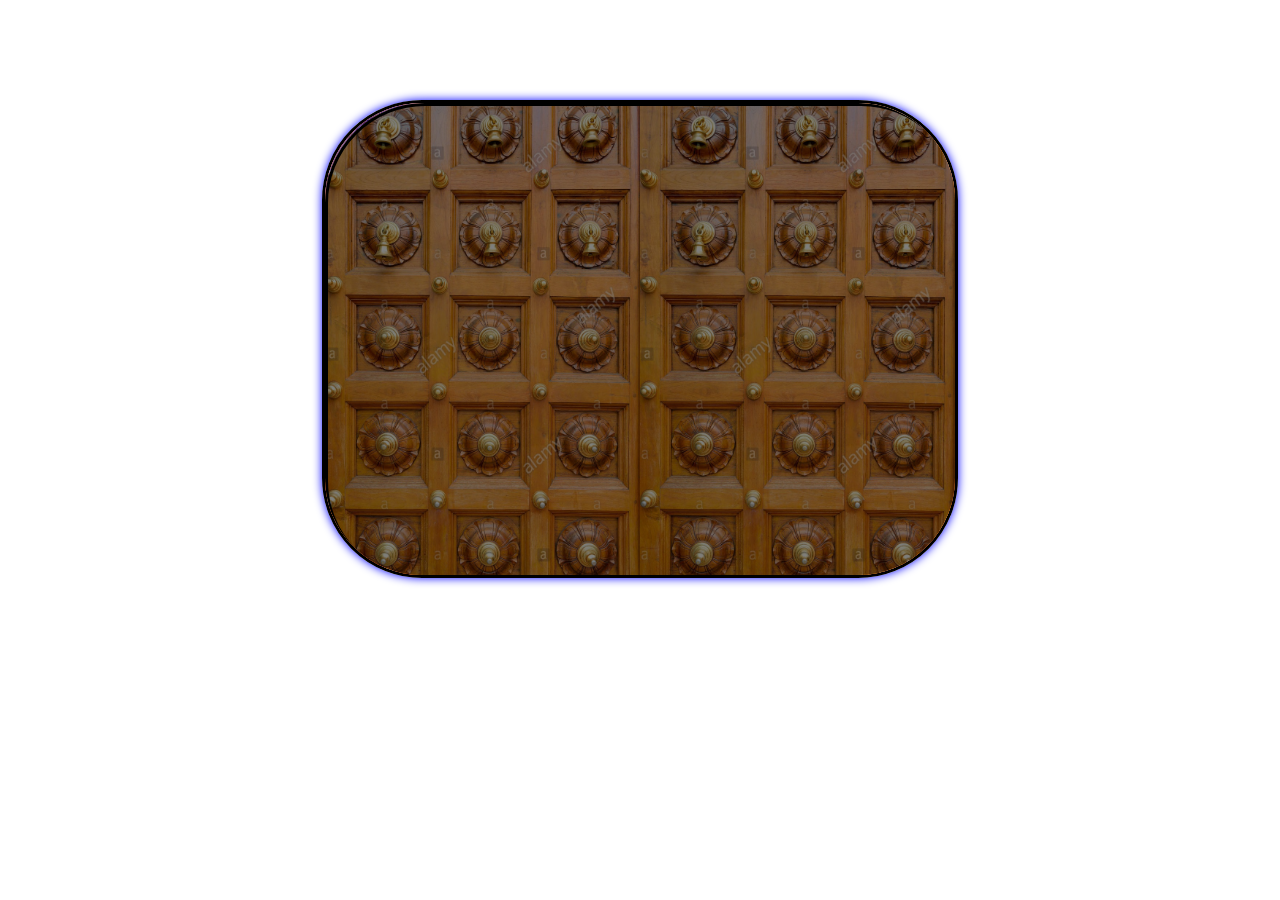
==== index.html @ 67f10f54 "Add files via upload" ====
<!DOCTYPE html>
<html lang="en">
<head>
    <title>Temple</title>
   <!-- <link rel="stylesheet" href="temple.css">-->
    <style>
        div {
            width: 630px;
            height: 472px;
            border: 3px solid black;
            margin: 100px auto;
            box-shadow: 0 0 10px blue;
            overflow: hidden;
            position: relative;
            border-radius: 100px;
        }
        div #god{
            transition: all 3s;
            transition-delay: 300ms;
        }
        div:hover #god {
            transform:scale(1.3,1.3);
        }
        div #cloth {
            width: inherit;
            height: inherit;
            background-color: rgba(0,0,0,0.5);
            position:absolute;
            top: 0px;
            left: 0px;
            margin-top:0px;
            transition: all 3s;

        }
        div:hover #cloth {
            transform: translateY(-472px);
        }
        div #door1 {
            position: absolute;
            top: 0px;
            left: 0px;
            transition: all 3s;
            transform-origin: left;
            transition-delay: 100ms;
        }
        div:hover #door1 {
            transform: perspective(200px) rotateY(90deg);
        }
        div #door2 {
            position: absolute;
            top: 0px;
            left: 315px;
            transition: all 3s;
            transform-origin: right;
            transition-delay: 100ms;
        }
        div:hover #door2 {
            transform: perspective(200px) rotateY(-90deg);
        }
    </style>
</head>
<body>
    <div>
        <img id="god" src="hanuma.jpg">
        <img id="door1" src="door.jpg" width="315px" height="500px">
        <img id="door2" src="door.jpg" width="315px" height="500px">
        <div id="cloth"></div>
    </div>
</body>
</html>
---- temple.css ----
div {
    width: 630px;
    height: 472px;
    border: 3px solid black;
    margin: 100px auto;
    box-shadow: 0 0 10px blue;
    overflow: hidden;
    position: relative;
    border-radius: 100px;
}
div #god{
    transition: all 3s;
    transition-delay: 300ms;
}
div:hover #god {
    transform:scale(1.3,1.3);
}
div #cloth {
    width: inherit;
    height: inherit;
    background-color: rgb(0,0,0);
    position:absolute;
    top: 0px;
    left: 0px;
    margin-top:0px;
    transition: all 3s;

}
div:hover #cloth {
    transform: translateY(-472px);
}
div #door1 {
    position: absolute;
    top: 0px;
    left: 0px;
    transition: all 3s;
    transform-origin: left;
    transition-delay: 100ms;
}
div:hover #door1 {
    transform: perspective(200px) rotateY(90deg);
}
div #door2 {
    position: absolute;
    top: 0px;
    left: 315px;
    transition: all 3s;
    transform-origin: right;
    transition-delay: 100ms;
}
div:hover #door2 {
    transform: perspective(200px) rotateY(-90deg);
}
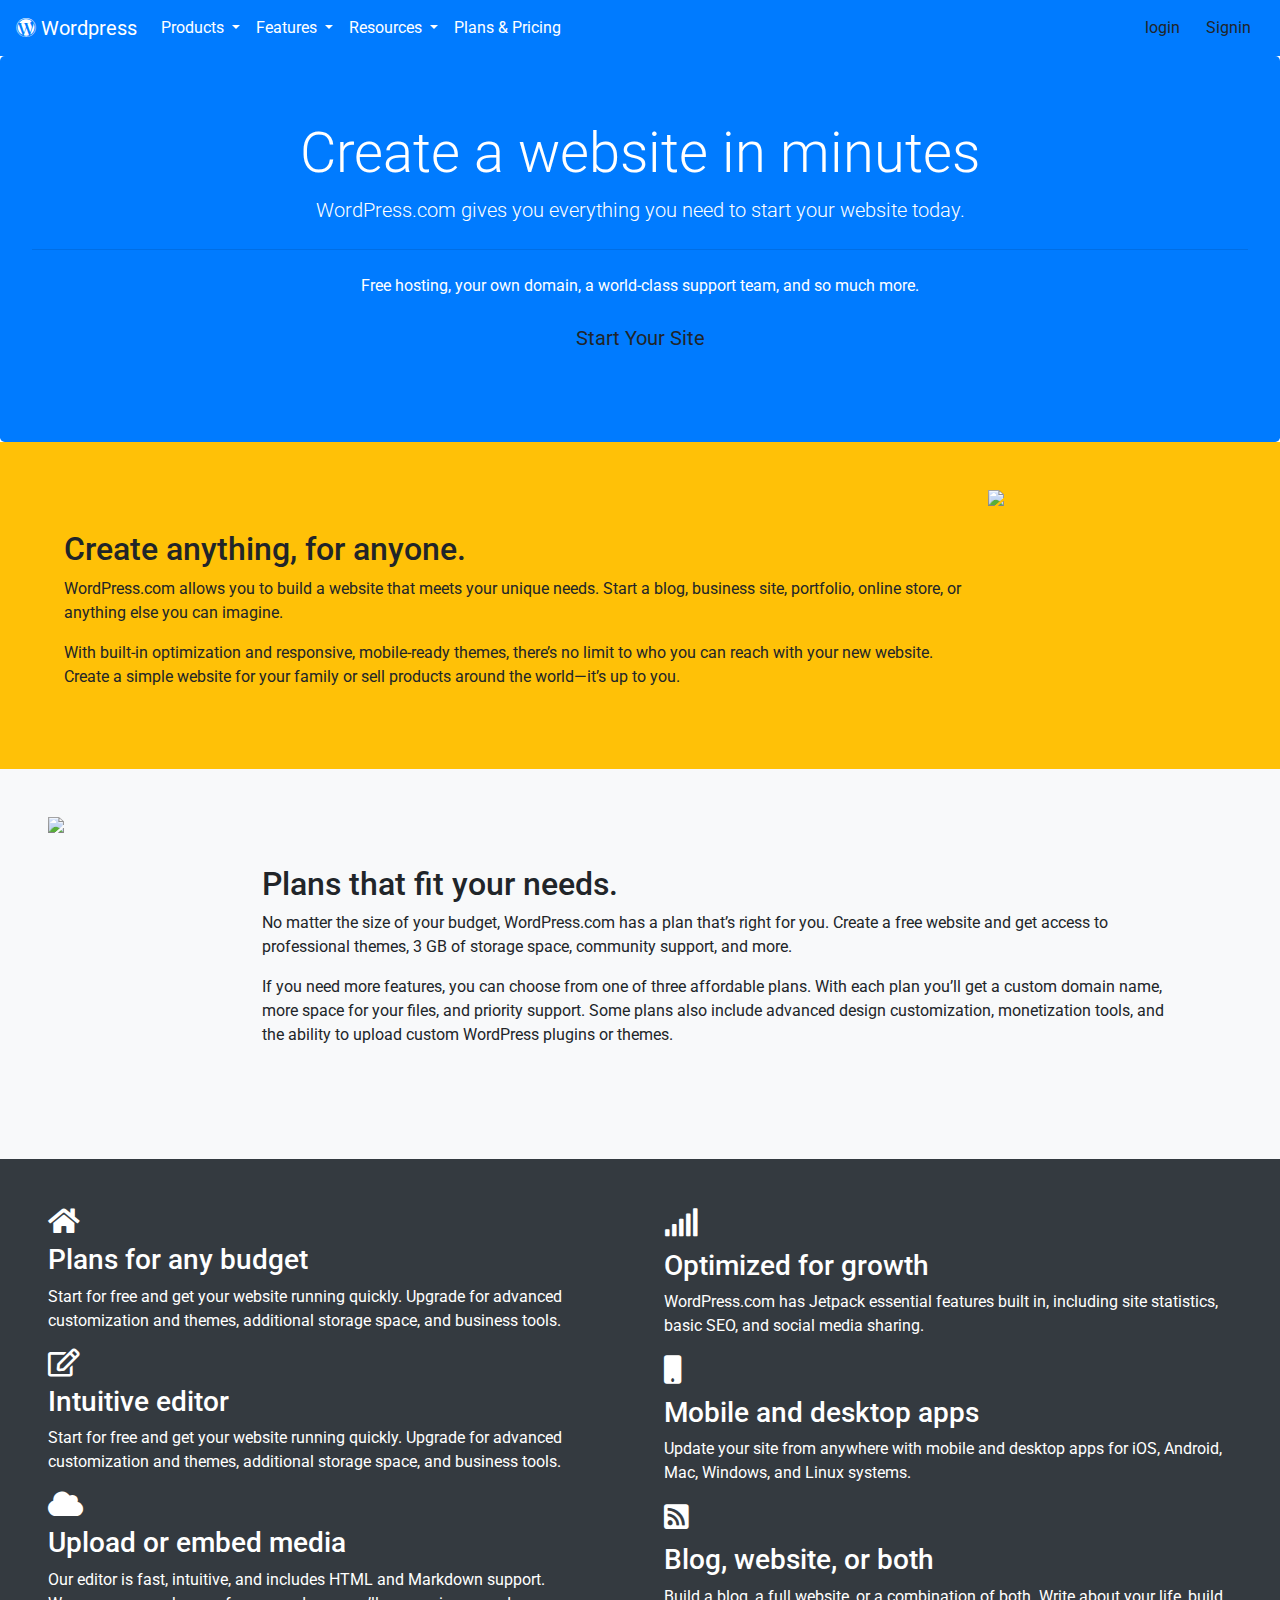
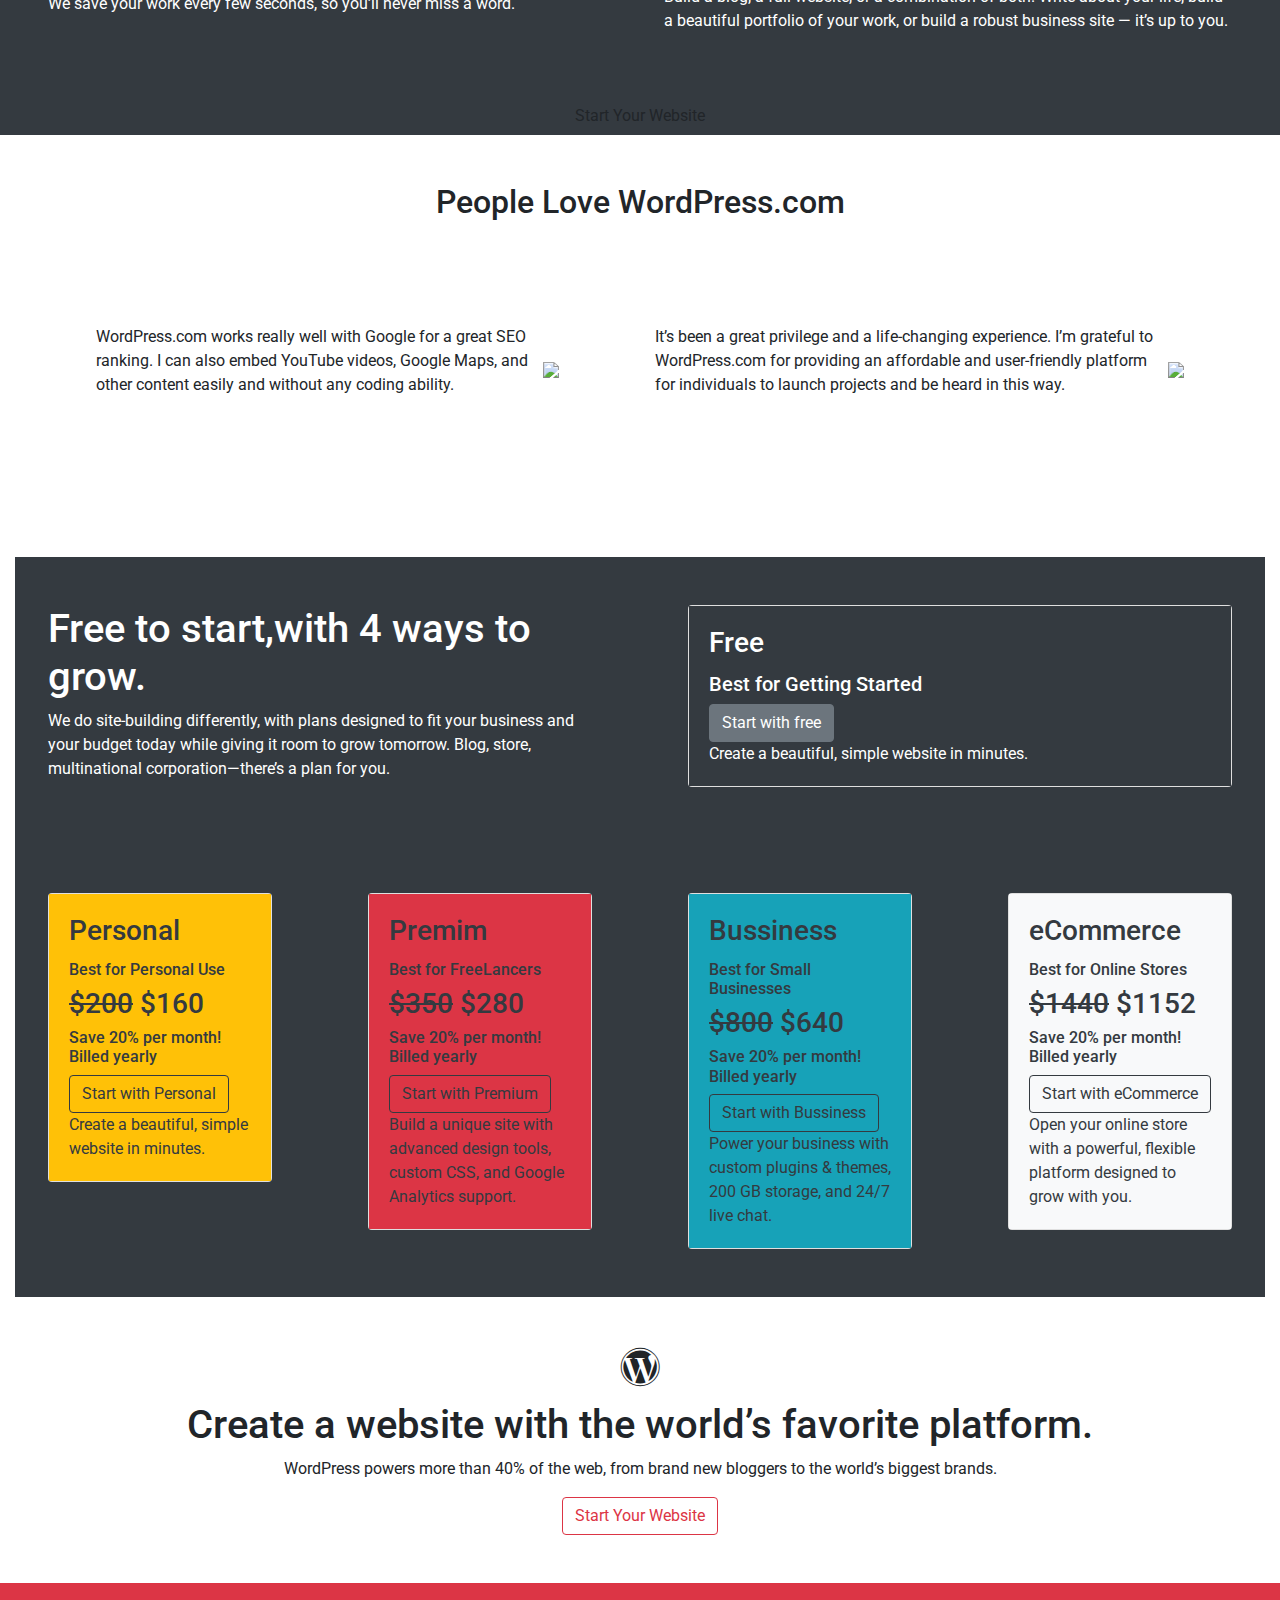
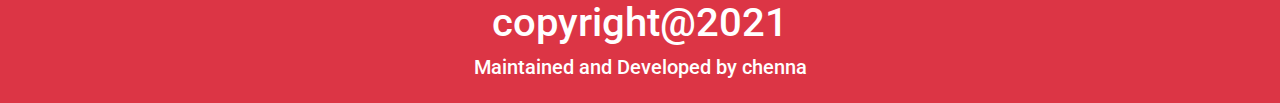
==== commit 3a7a4d92: "Create index.html" ====
--- a/index.html
+++ b/index.html
@@ -1,70 +1,314 @@
-<!DOCTYPE html>
-<html lang="en">
-<head>
-    <title>Temple</title>
-   <!-- <link rel="stylesheet" href="temple.css">-->
-    <style>
-        div {
-            width: 630px;
-            height: 472px;
-            border: 3px solid black;
-            margin: 100px auto;
-            box-shadow: 0 0 10px blue;
-            overflow: hidden;
-            position: relative;
-            border-radius: 100px;
-        }
-        div #god{
-            transition: all 3s;
-            transition-delay: 300ms;
-        }
-        div:hover #god {
-            transform:scale(1.3,1.3);
-        }
-        div #cloth {
-            width: inherit;
-            height: inherit;
-            background-color: rgba(0,0,0,0.5);
-            position:absolute;
-            top: 0px;
-            left: 0px;
-            margin-top:0px;
-            transition: all 3s;
-
-        }
-        div:hover #cloth {
-            transform: translateY(-472px);
-        }
-        div #door1 {
-            position: absolute;
-            top: 0px;
-            left: 0px;
-            transition: all 3s;
-            transform-origin: left;
-            transition-delay: 100ms;
-        }
-        div:hover #door1 {
-            transform: perspective(200px) rotateY(90deg);
-        }
-        div #door2 {
-            position: absolute;
-            top: 0px;
-            left: 315px;
-            transition: all 3s;
-            transform-origin: right;
-            transition-delay: 100ms;
-        }
-        div:hover #door2 {
-            transform: perspective(200px) rotateY(-90deg);
-        }
-    </style>
-</head>
-<body>
-    <div>
-        <img id="god" src="hanuma.jpg">
-        <img id="door1" src="door.jpg" width="315px" height="500px">
-        <img id="door2" src="door.jpg" width="315px" height="500px">
-        <div id="cloth"></div>
-    </div>
-</body>
-</html>+<!DOCTYPE html>
+<html lang="en">
+<head>
+    <title>Wordpress</title>
+        <!-- Font Awesome -->
+<link rel="stylesheet" href="https://use.fontawesome.com/releases/v5.8.2/css/all.css">
+<!-- Google Fonts -->
+<link rel="stylesheet" href="https://fonts.googleapis.com/css?family=Roboto:300,400,500,700&display=swap">
+<!-- Bootstrap core CSS -->
+<link href="https://cdnjs.cloudflare.com/ajax/libs/twitter-bootstrap/4.5.0/css/bootstrap.min.css" rel="stylesheet">
+<!-- Material Design Bootstrap -->
+<link href="https://cdnjs.cloudflare.com/ajax/libs/mdbootstrap/4.19.0/css/mdb.min.css" rel="stylesheet">
+    <style>
+        @media(max-width: 1000px){
+            #box1{
+                flex-direction: column;
+                padding: 0px;
+                text-align: center;
+            }
+            #box2{
+                flex-direction: column;
+            }
+        }
+        @media(max-width: 1100px){
+            #box3{
+                flex-direction: column;
+            }
+        }
+        @media(max-width: 700px){
+            #box31{
+                flex-direction: column;
+            }
+        }
+    </style>
+</head>
+<body>
+    <nav class="navbar navbar-expand-lg navbar-light bg-primary text-white">
+        <a class="navbar-brand text-white" href="#"><i class="fab fa-wordpress"></i> Wordpress</a>
+        <button class="navbar-toggler" type="button" data-toggle="collapse" data-target="#navbarSupportedContent" aria-controls="navbarSupportedContent" aria-expanded="false" aria-label="Toggle navigation">
+          <span class="navbar-toggler-icon"></span>
+        </button>
+      
+        <div class="collapse navbar-collapse" id="navbarSupportedContent">
+          <ul class="navbar-nav mr-auto">
+            <li class="nav-item dropdown">
+                <a class="nav-link dropdown-toggle text-white" href="#" id="navbarDropdown" role="button" data-toggle="dropdown" aria-haspopup="true" aria-expanded="false">
+                  Products
+                </a>
+                <div class="dropdown-menu" aria-labelledby="navbarDropdown">
+                  <a class="dropdown-item" href="#">Blogs</a>
+                  <a class="dropdown-item" href="#">Domains</a>
+                  <a class="dropdown-item" href="#">Websites</a>
+                  <a class="dropdown-item" href="#">eCommerce</a>
+                </div>
+              </li>
+              <li class="nav-item dropdown">
+                <a class="nav-link dropdown-toggle text-white" href="#" id="navbarDropdown" role="button" data-toggle="dropdown" aria-haspopup="true" aria-expanded="false">
+                  Features
+                </a>
+                <div class="dropdown-menu" aria-labelledby="navbarDropdown">
+                  <a class="dropdown-item" href="#">Overview</a>
+                  <a class="dropdown-item" href="#">Plugins</a>
+                  <a class="dropdown-item" href="#">Themes</a>
+                  <a class="dropdown-item" href="#">Google apps</a>
+                </div>
+              </li>
+            <li class="nav-item dropdown">
+              <a class="nav-link dropdown-toggle text-white" href="#" id="navbarDropdown" role="button" data-toggle="dropdown" aria-haspopup="true" aria-expanded="false">
+                Resources
+              </a>
+              <div class="dropdown-menu" aria-labelledby="navbarDropdown">
+                <a class="dropdown-item" href="#">News</a>
+                <a class="dropdown-item" href="#">Expert Tips</a>
+                <a class="dropdown-item" href="#">logo maker</a>
+              </div>
+            </li>
+            <li class="nav-item">
+              <a class="nav-link text-white" href="#">Plans & Pricing</a>
+            </li>
+          </ul>
+          <form class="form-inline my-2 my-lg-0">
+            <button class="btn btn-outline-white my-2 my-sm-0"  data-toggle="modal" data-target="#login">login</button>
+            <button class="btn btn-outline-white my-2 my-sm-0" data-toggle="modal" data-target="#signin">Signin</button>
+          </form>
+        </div>
+    </nav>
+    <div id="login" class="modal fade" tabindex="-1" role="dialog" aria-hidden="true">
+        <div class="modal-dialog" role="document">
+            <div class="modal-content text-white bg-dark">
+                <div class="modal-header">
+                    <h2>Sign In</h2>
+                    <button class="btn btn-outline-white" data-dismiss="modal">X</button>
+                </div>
+                <div class="modal-body">
+                    <div class="form-group">
+                        <input type="email" class="form-control" placeholder="Email">
+                    </div>
+                    <div class="form-group">
+                        <input type="password" class="form-control" placeholder="password">
+                    </div>
+                    <button class="btn btn-outline-white">Submit</button>
+                </div>
+                <div class="modal-footer">
+                    <button class="btn btn-outline-white" data-dismiss="modal">Close</button>
+                </div>
+            </div>
+        </div>
+    </div>
+    <div id="signin" class="modal fade" tabindex="-1" role="dialog" aria-hidden="true">
+        <div class="modal-dialog" role="document">
+            <div class="modal-content text-white bg-dark">
+                <div class="modal-header">
+                    <h2>Sign In</h2>
+                    <button class="btn btn-outline-white" data-dismiss="modal">X</button>
+                </div>
+                <div class="modal-body">
+                    <div class="form-group">
+                        <input type="text" class="form-control" placeholder="First Name">
+                    </div>
+                    <div class="form-group">
+                        <input type="text" class="form-control" placeholder="Last Name">
+                    </div>
+                    <div class="form-group">
+                        <input type="email" class="form-control" placeholder="Email">
+                    </div>
+                    <div class="form-group">
+                        <input type="password" class="form-control" placeholder="password">
+                    </div>
+                    <button class="btn btn-outline-white">Submit</button>
+                </div>
+                <div class="modal-footer">
+                    <button class="btn btn-outline-white" data-dismiss="modal">Close</button>
+                </div>
+            </div>
+        </div>
+    </div>
+    <div class="jumbotron text-center text-white bg-primary mb-0">
+        <h1 class="display-4">Create a website in minutes</h1>
+        <p class="lead">WordPress.com gives you everything you need to start your website today.</p>
+        <hr class="my-4">
+        <p>Free hosting, your own domain, a world-class support team, and so much more.</p>
+        <p class="lead">
+          <a class="btn btn-outline-white btn-lg" href="#" role="button">Start Your Site</a>
+        </p>
+      </div>
+      <div class="d-flex justify-content-between p-5 bg-warning justify-content-center" id="box1">
+          <div class="p-3">
+              <img src="https://s1.wp.com/wp-content/themes/h4/landing/marketing/pages/create/index/media/v1-pitch1-icons.png" width="200px" alt="">
+              <h2 class="mt-0">Create anything, for anyone.</h2>
+              <p>WordPress.com allows you to build a website that meets your unique needs. Start a blog, business site, portfolio, online store, or anything else you can imagine.</p>
+              <p>With built-in optimization and responsive, mobile-ready themes, there’s no limit to who you can reach with your new website. Create a simple website for your family or sell products around the world—it’s up to you.</p>
+          </div>
+            <img src="https://thumbs.dreamstime.com/b/teamwork-group-friends-logo-image-holding-each-other-39918563.jpg" width="400px" style="margin: 0px auto;">
+      </div>
+      <div class="d-flex justify-content-between p-5 bg-light justify-content-center" id="box1">
+        <img src="https://www.verywellmind.com/thmb/f3wIuvLuXsX8PrzYe6IHfh1sja8=/500x350/filters:no_upscale():max_bytes(150000):strip_icc()/200391849-001-56a792533df78cf772973e6c.jpg" width="400px" style="margin: 0px auto;">
+        <div class="p-5">
+            <h2 class="mt-0">Plans that fit your needs.</h2>
+            <p>No matter the size of your budget, WordPress.com has a plan that’s right for you. Create a free website and get access to professional themes, 3 GB of storage space, community support, and more.</p>
+            <p>If you need more features, you can choose from one of three affordable plans. With each plan you’ll get a custom domain name, more space for your files, and priority support. Some plans also include advanced design customization, monetization tools, and the ability to upload custom WordPress plugins or themes.</p>
+        </div>
+    </div>
+    <div>
+        <div class="bg-dark text-white">
+            <div class="d-flex" id="box2">
+                <div class="p-5">
+                 <div>
+                     <h3 class="fas fa-home"></h3>
+                     <h3>Plans for any budget</h3>
+                     <p>Start for free and get your website running quickly. Upgrade for advanced customization and themes, additional storage space, and business tools.</p>
+                </div>
+                <div>
+                     <h3 class="far fa-edit"></h3>
+                     <h3>Intuitive editor</h3>
+                     <p>Start for free and get your website running quickly. Upgrade for advanced customization and themes, additional storage space, and business tools.</p>
+                 </div>
+                 <div>
+                     <h3 class="fas fa-cloud"></h3>
+                     <h3>Upload or embed media</h3>
+                     <p>Our editor is fast, intuitive, and includes HTML and Markdown support. We save your work every few seconds, so you’ll never miss a word.</p>
+                 </div>
+                </div>
+             <div class="p-5">
+                 <div>
+                      <h3><i class="fas fa-signal"></i></h3>
+                      <h3>Optimized for growth</h3>
+                      <p>WordPress.com has Jetpack essential features built in, including site statistics, basic SEO, and social media sharing.</p>
+                 </div>
+                 <div>
+                      <h3><i class="fas fa-mobile"></i></h3>
+                      <h3>Mobile and desktop apps</h3>
+                      <p>Update your site from anywhere with mobile and desktop apps for iOS, Android, Mac, Windows, and Linux systems.</p>
+                  </div>
+                  <div>
+                      <h3><i class="fas fa-rss-square"></i></h3>
+                      <h3>Blog, website, or both</h3>
+                      <p>Build a blog, a full website, or a combination of both. Write about your life, build a beautiful portfolio of your work, or build a robust business site — it’s up to you.</p>
+                  </div>
+              </div>
+         </div>
+         <div class="d-flex justify-content-center">
+            <button class="btn btn-outline-white">Start Your Website</button>
+         </div>
+        </div>
+        <div class="py-5">
+            <h2 class="text-center">People Love WordPress.com</h2>
+            <div class="d-flex p-5" id="box3">
+                <div class="d-flex p-5 align-items-center" id="box31">
+                    <p>WordPress.com works really well with Google for a great SEO ranking. I can also embed YouTube videos, Google Maps, and other content easily and without any coding ability.</p>
+                    <div>
+                        <img src="https://s1.wp.com/wp-content/themes/h4/landing/marketing/pages/_common/components/testimonials/media/quintin-lake.png" width="250px">
+                    </div>
+                </div>
+                <div class="d-flex p-5 align-items-center"  id="box31">
+                    <p>It’s been a great privilege and a life-changing experience. I’m grateful to WordPress.com for providing an affordable and user-friendly platform for individuals to launch projects and be heard in this way.</p>
+                    <div>
+                        <img src="https://s1.wp.com/wp-content/themes/h4/landing/marketing/pages/_common/components/testimonials/media/ann-morgan.png" width="250px">
+                    </div>
+                </div>
+            </div>
+        </div>
+        <div class="container-fluid m-0">
+            <div class="bg-dark">
+                <div class="row">
+                    <div class="col-md-6 p-5 text-white">
+                        <h1>Free to start,with 4 ways to grow.</h1>
+                        <p>We do site-building differently, with plans designed to fit your business and your budget today while giving it room to grow tomorrow. Blog, store, multinational corporation—there’s a plan for you.</p>
+                    </div>
+                    <div class="col-md-6 p-5">
+                        <div class="card">
+                            <div class="card-body bg-dark text-white">
+                                <h3 class="card-title">Free</h3>
+                                <h5 class="card-sub-title">Best for Getting Started</h5>
+                                <button class="btn btn-secondary">Start with free</button>
+                                <p class="card-text">Create a beautiful, simple website in minutes.</p>
+                            </div>
+                        </div>
+                    </div>
+                </div>
+                <div class="row">
+                    <div class="col-xl-3 col-sm-6 p-5">
+                        <div class="card">
+                            <div class="card-body bg-warning text-dark">
+                                <h3 class="card-title">Personal</h3>
+                                <h6 class="card-sub-title">Best for Personal Use</h6>
+                                <h3><del>$200</del> $160</h3>
+                                <h6 class="card-sub-title">Save 20% per month! Billed yearly</h6>
+                                <button class="btn btn-outline-dark">Start with Personal</button>
+                                <p class="card-text">Create a beautiful, simple website in minutes.</p>
+                            </div>
+                        </div>
+                    </div>
+                    <div class="col-xl-3 col-sm-6 p-5">
+                        <div class="card">
+                            <div class="card-body bg-danger text-dark">
+                                <h3 class="card-title">Premim</h3>
+                                <h6 class="card-sub-title">Best for FreeLancers</h6>
+                                <h3><del>$350</del> $280</h3>
+                                <h6 class="card-sub-title">Save 20% per month! Billed yearly</h6>
+                                <button class="btn btn-outline-dark">Start with Premium</button>
+                                <p class="card-text">Build a unique site with advanced design tools, custom CSS, and Google Analytics support.</p>
+                            </div>
+                        </div>
+                    </div>
+                    <div class="col-xl-3 p-5 col-sm-6">
+                        <div class="card">
+                            <div class="card-body bg-info text-dark">
+                                <h3 class="card-title">Bussiness</h3>
+                                <h6 class="card-sub-title">Best for Small Businesses</h6>
+                                <h3><del>$800</del> $640</h3>
+                                <h6 class="card-sub-title">Save 20% per month! Billed yearly</h6>
+                                <button class="btn btn-outline-dark">Start with Bussiness</button>
+                                <p class="card-text">Power your business with custom plugins & themes, 200 GB storage, and 24/7 live chat.</p>
+                            </div>
+                        </div>
+                    </div>
+                    <div class="col-xl-3 col-sm-6  p-5">
+                        <div class="card">
+                            <div class="card-body bg-light text-dark">
+                                <h3 class="card-title">eCommerce</h3>
+                                <h6 class="card-sub-title">Best for Online Stores</h6>
+                                <h3><del>$1440</del> $1152</h3>
+                                <h6 class="card-sub-title">Save 20% per month! Billed yearly</h6>
+                                <button class="btn btn-outline-dark">Start with eCommerce</button>
+                                <p class="card-text">Open your online store with a powerful, flexible platform designed to grow with you.</p>
+                            </div>
+                        </div>
+                    </div>
+                </div>
+            </div>
+        </div>
+        <div class="text-center p-5">
+            <h1 class="diplay-4"><i class="fab fa-wordpress"></i></h1>
+            <h1>Create a website with
+                the world’s favorite platform.</h1>
+                <p>WordPress powers more than 40% of the web, from
+                    brand new bloggers to the world’s biggest brands.</p>
+                    <button class="btn btn-outline-danger">Start Your Website</button>
+        </div>
+        <footer class="bg-danger text-white text-center p-3">
+            <h1>copyright@2021</h1>
+            <h5>Maintained and Developed by chenna</h5>
+        </footer>
+
+    <!-- JQuery -->
+<script type="text/javascript" src="https://cdnjs.cloudflare.com/ajax/libs/jquery/3.5.1/jquery.min.js"></script>
+<!-- Bootstrap tooltips -->
+<script type="text/javascript" src="https://cdnjs.cloudflare.com/ajax/libs/popper.js/1.14.4/umd/popper.min.js"></script>
+<!-- Bootstrap core JavaScript -->
+<script type="text/javascript" src="https://cdnjs.cloudflare.com/ajax/libs/twitter-bootstrap/4.5.0/js/bootstrap.min.js"></script>
+<!-- MDB core JavaScript -->
+<script type="text/javascript" src="https://cdnjs.cloudflare.com/ajax/libs/mdbootstrap/4.19.0/js/mdb.min.js"></script>
+</body>
+</html>
